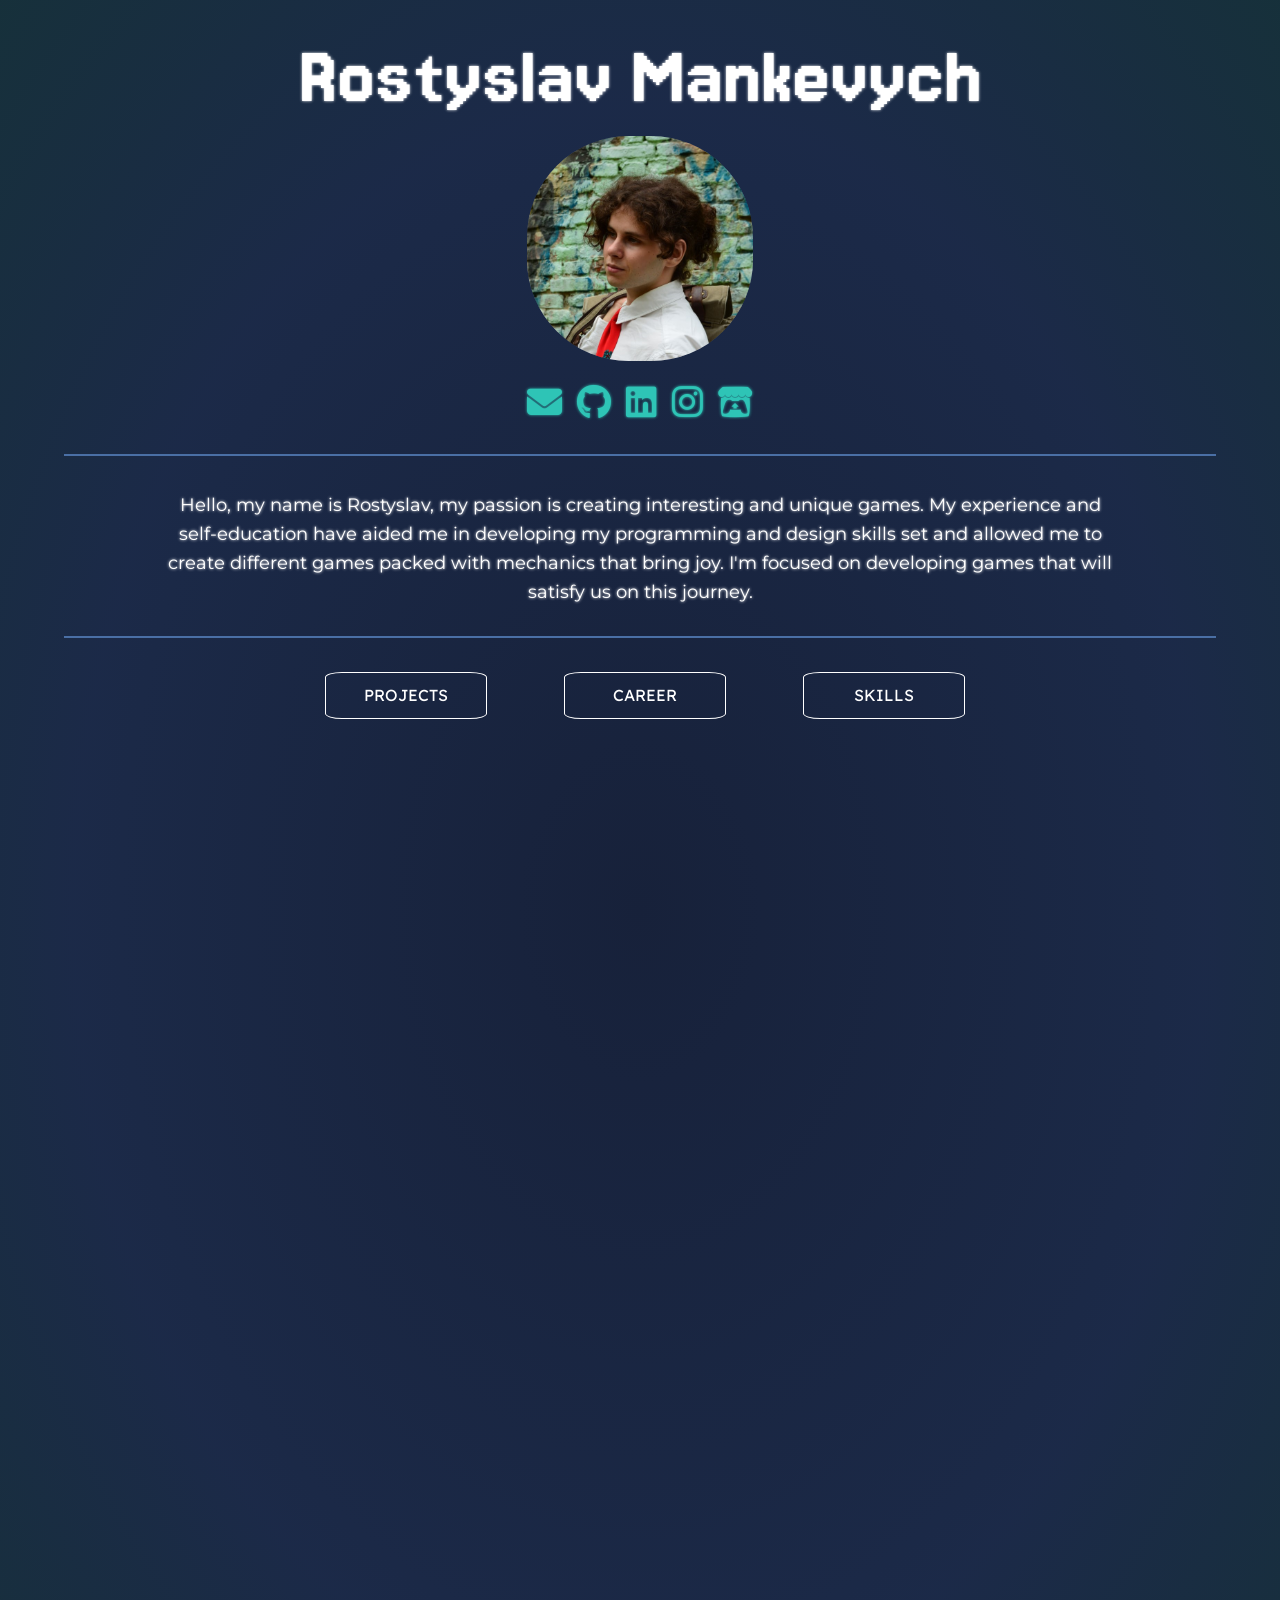
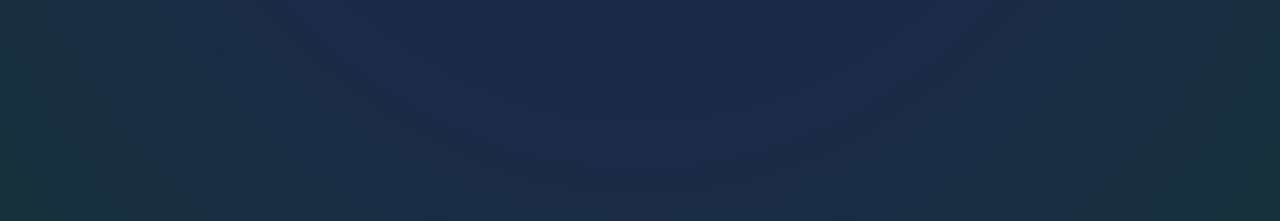
==== index.html @ a0258fa4 "update fonts" ====
<!DOCTYPE html>
<html lang="en">
    <head>
        <!-- Metadata -->
        <meta charset="utf-8">
        
        <!-- Mobile Specific Metas -->
        <!-- <meta name="viewport" content="width=device-width, initial-scale=1"> -->
        <meta name="keywords" content="programmer, coding, console, cv, java, c#, c++, games developer, english" />
        <meta name="description" content="Game developer and desinger interested in development of cool games and applications." />

        <title>Rostyslav Mankevych</title>

        <!-- External file links for this html page  -->
        
        <!-- CSS -->
         <link rel="stylesheet" type="text/css" href="styles/variables.css">
        <link rel="stylesheet" type="text/css" href="styles/skeleton.css">
        <link rel="stylesheet" type="text/css" href="styles/landing.css">

        <link rel="stylesheet" type="text/css" href="styles/projects.css">
        <link rel="stylesheet" type="text/css" href="styles/career.css">
        <link rel="stylesheet" type="text/css" href="styles/skills.css">

        <link rel="stylesheet" href="https://cdnjs.cloudflare.com/ajax/libs/font-awesome/6.6.0/css/all.min.css">

        <!-- Fonts -->
        <link rel="preconnect" href="https://fonts.googleapis.com">
        <link rel="preconnect" href="https://fonts.gstatic.com" crossorigin>

        <link href="https://fonts.googleapis.com/css2?family=Lexend:wght@100..900&display=swap" rel="stylesheet">
        <link href="https://fonts.googleapis.com/css2?family=Montserrat:ital,wght@0,100..900;1,100..900&display=swap" rel="stylesheet">
        <link href="https://fonts.googleapis.com/css2?family=Emilys+Candy&family=Fascinate&family=Shojumaru&display=swap" rel="stylesheet">
        <link href="https://fonts.googleapis.com/css2?family=Jersey+15&display=swap" rel="stylesheet">
        <link href="https://fonts.googleapis.com/css2?family=Irish+Grover&family=Leckerli+One&display=swap" rel="stylesheet">


        <!-- Project related css files --> 
        <link rel="stylesheet" type="text/css" href="styles/projects.css">

        <!-- Icon -->
        <link rel="icon" type="image/png" href="./data/images/icon.png">

        <!-- Scripts -->
        <script src="scripts/quick_links.js"></script>

        <!-- Add google analytics data -->

    </head>

    <!-- Add a custom container class implementation here.... -->
    <body id="top">  
        <div class="container" style="margin-top: 1%" align="center">   
            <br>

            <div id="title">Rostyslav Mankevych</div>        
            <img class="landing_logo" src="./data/images/portrait.png" alt="Portrait">
            
            <div id="quick_links" class="quick-links-containter">
                <!-- <p id ="tooltip">Quick Links</p> -->
                <a href="mailto:mankevich.rostislav@gmail.com" target="_blank"><i class="fa-solid fa-envelope quick-link"></i></a>
                <a href="https://github.com/ECortus" target="_blank"><i class="fa-brands fa-github quick-link"></i></a>
                <a href="https://www.linkedin.com/in/rostyslav-mankevychh-500812202/" target="_blank"><i class="fa-brands fa-linkedin quick-link"></i></a>
                <a href="https://www.instagram.com/rostyslavmankevych/" target="_blank"><i class="fa-brands fa-instagram quick-link"></i></a>
                <a href="https://ecortus.itch.io" target="_blank"><i class="fa-brands fa-itch-io quick-link"></i></a>
            </div>
            <hr>
            <div id="about_me">Hello, my name is Rostyslav, my passion is creating interesting and unique games. 
                My experience and self-education have aided me in developing my programming and design skills set and allowed me to 
                create different games packed with mechanics that bring joy. I'm focused on developing games that will satisfy us on this journey.</div>
            <hr>

            <section class="buttons">
                <div class="button_container">
                    <div id="projects-Button" class="btn btn-5 kd-button" onClick="LoadPage(this,0)">Projects</div> 
                    <div id="career-Button" class="btn btn-5 kd-button" onClick="LoadPage(this,1)">Career</div> 
                    <div id="skills-Button" class="btn btn-5 kd-button" onClick="LoadPage(this,2)">Skills</div> 
                </div>
            </section>
        </div>
    </body>

    <div id="bottom">
        <!-- Data_Labels -->
        <div id="data_selection_area" class="container kd-selection-content" style="opacity: 0;"></div>
        <div id="project_data_area" class="container kd-selection-content" style="opacity: 0;"></div>
        <script src="scripts/button_nav_selection.js"></script>
        <script src="scripts/button_nav_proj.js"></script>
        <script src="scripts/button_nav_career.js"></script>

    </div>
</html>
---- styles/variables.css ----
:root
{
  --white-color: #ffffff;

  /* Palette */
  --one-color: #1E2A44;
  --two-color: #4A6FA5;
  --three-color: #F4A261;
  --four-color: #2EC4B6;

  /* Background */
  --background-0-color: #192642;
  --background-1-color: var(--one-color);
  --background-2-color: #0a3b37;

  /* Icons */
  --icon-color: var(--four-color);
  --icon-selection-color: var(--three-color);

  /* Buttons */
  --button-color: #ffffff;
  --button-outline-color: #ffffff;
  --button-shadow-color: #ffffff50;

  --button-selection-color: var(--three-color);
  --button-selection-outline-color: #F4A26150;
  --button-selection-shadow-color: #F4A26150;

  --button-active-color: var(--four-color);
  --button-active-outline-color: var(--four-color);
  --button-active-shadow-color: #2EC4B650;

  /* Sliders */
  --slider-1-color: #ffffff00;
  --slider-2-color: var(--four-color);
  --slider-3-color: #2EC4B615;
  --slider-4-color: #2EC4B650;
  --slider-4-selection-color: #F4A26120;
  --slider-5-selection-color: #F4A26160;

  --slider-text-color: #ffffff;
  --slider-text-selection-color: var(--three-color);

  /* Text Colors */
  --text-standard-color: #ffffff;
  --text-active-color: var(--four-color);
  --text-selection-color: var(--three-color);

  --text-title-color: #ffffff;
  --text-shadow-color: #ffffff15;

  /* Text Families */
  --text-title-family: "Jersey 15", sans-serif;
  --text-subtitle-family: "Irish Grover", system-ui;

  --text-standard-family: "Montserrat", sans-serif;
  --text-button-family: "Lexend", sans-serif;

  --text-slider-family: "Lexend", sans-serif;

  /* Others */
  --border-color: var(--two-color);
}
---- styles/skeleton.css ----
/* Table of contents
––––––––––––––––––––––––––––––––––––––––––––––––––
- Grid
- Base Styles
- Typography
- Links
- Buttons
- Forms
- Lists
- Code
- Tables
- Spacing
- Utilities
- Clearing
- Media Queries
*/

/* Grid
–––––––––––––––––––––––––––––––––––––––––––––––––– */
.container {
    position: relative;
    width: 100%;
    max-width: 960px;
    margin: 0 auto;
    padding: 0 20px;
    box-sizing: border-box; 
    /* DEBUG VARIABLES */
    border: 0px solid rgb(255, 255, 255); }
  .column,
  .columns {
    width: 100%;
    float: left;
    box-sizing: border-box; }
  
  /* For devices larger than 400px */
  @media (min-width: 400px) {
    .container {
      width: 85%;
      padding: 0; }
  }
  
  /* For devices larger than 550px */
  @media (min-width: 550px) {
    .container {
      width: 80%; }
    .column,
    .columns {
      margin-left: 4%; }
    .column:first-child,
    .columns:first-child {
      margin-left: 0; }
  
    .one.column,
    .one.columns                    { width: 4.66666666667%; }
    .two.columns                    { width: 13.3333333333%; }
    .three.columns                  { width: 22%;            }
    .four.columns                   { width: 30.6666666667%; }
    .five.columns                   { width: 39.3333333333%; }
    .six.columns                    { width: 48%;            }
    .seven.columns                  { width: 56.6666666667%; }
    .eight.columns                  { width: 65.3333333333%; }
    .nine.columns                   { width: 74.0%;          }
    .ten.columns                    { width: 82.6666666667%; }
    .eleven.columns                 { width: 91.3333333333%; }
    .twelve.columns                 { width: 100%; margin-left: 0; }
  
    .one-third.column               { width: 30.6666666667%; }
    .two-thirds.column              { width: 65.3333333333%; }
  
    .one-half.column                { width: 48%; }
  
    /* Offsets */
    .offset-by-one.column,
    .offset-by-one.columns          { margin-left: 8.66666666667%; }
    .offset-by-two.column,
    .offset-by-two.columns          { margin-left: 17.3333333333%; }
    .offset-by-three.column,
    .offset-by-three.columns        { margin-left: 26%;            }
    .offset-by-four.column,
    .offset-by-four.columns         { margin-left: 34.6666666667%; }
    .offset-by-five.column,
    .offset-by-five.columns         { margin-left: 43.3333333333%; }
    .offset-by-six.column,
    .offset-by-six.columns          { margin-left: 52%;            }
    .offset-by-seven.column,
    .offset-by-seven.columns        { margin-left: 60.6666666667%; }
    .offset-by-eight.column,
    .offset-by-eight.columns        { margin-left: 69.3333333333%; }
    .offset-by-nine.column,
    .offset-by-nine.columns         { margin-left: 78.0%;          }
    .offset-by-ten.column,
    .offset-by-ten.columns          { margin-left: 86.6666666667%; }
    .offset-by-eleven.column,
    .offset-by-eleven.columns       { margin-left: 95.3333333333%; }
  
    .offset-by-one-third.column,
    .offset-by-one-third.columns    { margin-left: 34.6666666667%; }
    .offset-by-two-thirds.column,
    .offset-by-two-thirds.columns   { margin-left: 69.3333333333%; }
  
    .offset-by-one-half.column,
    .offset-by-one-half.columns     { margin-left: 52%; }
  
  }
  
  
  /* Base Styles
  –––––––––––––––––––––––––––––––––––––––––––––––––– */
  /* NOTE
  html is set to 62.5% so that all the REM measurements throughout Skeleton
  are based on 10px sizing. So basically 1.5rem = 15px :) */
  html {
    font-size: 62.5%; }
  body {
    font-size: 1.5em; /* currently ems cause chrome bug misinterpreting rems on body element */
    line-height: 1.6;
    font-weight: 400;
    font-family: "Raleway", "HelveticaNeue", "Helvetica Neue", Helvetica, Arial, sans-serif;
    color: #222; }
  
  
  /* Typography
  –––––––––––––––––––––––––––––––––––––––––––––––––– */
  h1, h2, h3, h4, h5, h6 {
    margin-top: 0;
    margin-bottom: 2rem;
    font-weight: 300; }
  h1 { font-size: 4.0rem; line-height: 1.2;  letter-spacing: -.1rem;}
  h2 { font-size: 3.6rem; line-height: 1.25; letter-spacing: -.1rem; }
  h3 { font-size: 3.0rem; line-height: 1.3;  letter-spacing: -.1rem; }
  h4 { font-size: 2.4rem; line-height: 1.35; letter-spacing: -.08rem; }
  h5 { font-size: 1.8rem; line-height: 1.5;  letter-spacing: -.05rem; }
  h6 { font-size: 1.5rem; line-height: 1.6;  letter-spacing: 0; }
  
  /* Larger than phablet */
  @media (min-width: 550px) {
    h1 { font-size: 5.0rem; }
    h2 { font-size: 4.2rem; }
    h3 { font-size: 3.6rem; }
    h4 { font-size: 3.0rem; }
    h5 { font-size: 2.4rem; }
    h6 { font-size: 1.5rem; }
  }
  
  p {
    margin-top: 0; }
  
  /* Buttons
  –––––––––––––––––––––––––––––––––––––––––––––––––– */
  .button,
  button,
  input[type="submit"],
  input[type="reset"],
  input[type="button"] {
    display: inline-block;
    height: 38px;
    padding: 0 30px;
    color: #555;
    text-align: center;
    font-size: 11px;
    font-weight: 600;
    line-height: 38px;
    letter-spacing: .1rem;
    text-transform: uppercase;
    text-decoration: none;
    white-space: nowrap;
    background-color: transparent;
    border-radius: 4px;
    border: 1px solid #bbb;
    cursor: pointer;
    box-sizing: border-box; }
  .button:hover,
  button:hover,
  input[type="submit"]:hover,
  input[type="reset"]:hover,
  input[type="button"]:hover,
  .button:focus,
  button:focus,
  input[type="submit"]:focus,
  input[type="reset"]:focus,
  input[type="button"]:focus {
    color: #333;
    border-color: #888;
    outline: 0; }
  .button.button-primary,
  button.button-primary,
  input[type="submit"].button-primary,
  input[type="reset"].button-primary,
  input[type="button"].button-primary {
    color: #FFF;
    background-color: #33C3F0;
    border-color: #33C3F0; }
  .button.button-primary:hover,
  button.button-primary:hover,
  input[type="submit"].button-primary:hover,
  input[type="reset"].button-primary:hover,
  input[type="button"].button-primary:hover,
  .button.button-primary:focus,
  button.button-primary:focus,
  input[type="submit"].button-primary:focus,
  input[type="reset"].button-primary:focus,
  input[type="button"].button-primary:focus {
    color: #FFF;
    background-color: #1EAEDB;
    border-color: #1EAEDB; }
  
  
  /* Forms
  –––––––––––––––––––––––––––––––––––––––––––––––––– */
  input[type="email"],
  input[type="number"],
  input[type="search"],
  input[type="text"],
  input[type="tel"],
  input[type="url"],
  input[type="password"],
  textarea,
  select {
    height: 38px;
    padding: 6px 10px; /* The 6px vertically centers text on FF, ignored by Webkit */
    background-color: #fff;
    border: 1px solid #D1D1D1;
    border-radius: 4px;
    box-shadow: none;
    box-sizing: border-box; }
  /* Removes awkward default styles on some inputs for iOS */
  input[type="email"],
  input[type="number"],
  input[type="search"],
  input[type="text"],
  input[type="tel"],
  input[type="url"],
  input[type="password"],
  textarea {
    -webkit-appearance: none;
       -moz-appearance: none;
            appearance: none; }
  textarea {
    min-height: 65px;
    padding-top: 6px;
    padding-bottom: 6px; }
  input[type="email"]:focus,
  input[type="number"]:focus,
  input[type="search"]:focus,
  input[type="text"]:focus,
  input[type="tel"]:focus,
  input[type="url"]:focus,
  input[type="password"]:focus,
  textarea:focus,
  select:focus {
    border: 1px solid #33C3F0;
    outline: 0; }
  label,
  legend {
    display: block;
    margin-bottom: .5rem;
    font-weight: 600; }
  fieldset {
    padding: 0;
    border-width: 0; }
  input[type="checkbox"],
  input[type="radio"] {
    display: inline; }
  label > .label-body {
    display: inline-block;
    margin-left: .5rem;
    font-weight: normal; }
  
  
  /* Lists
  –––––––––––––––––––––––––––––––––––––––––––––––––– */
  ul {
    list-style: circle inside; }
  ol {
    list-style: decimal inside; }
  ol, ul {
    padding-left: 0;
    margin-top: 0; }
  ul ul,
  ul ol,
  ol ol,
  ol ul {
    margin: 1.5rem 0 1.5rem 3rem;
    font-size: 90%; }
  li {
    margin-bottom: 1rem; }
  
  
  /* Code
  –––––––––––––––––––––––––––––––––––––––––––––––––– */
  code {
    padding: .2rem .5rem;
    margin: 0 .2rem;
    font-size: 90%;
    white-space: nowrap;
    background: #F1F1F1;
    border: 1px solid #E1E1E1;
    border-radius: 4px; }
  pre > code {
    display: block;
    padding: 1rem 1.5rem;
    white-space: pre; }
  
  
  /* Tables
  –––––––––––––––––––––––––––––––––––––––––––––––––– */
  th,
  td {
    padding: 12px 15px;
    text-align: left;
    border-bottom: 1px solid #F1F1F1; }
  th:first-child,
  td:first-child {
    padding-left: 0; }
  th:last-child,
  td:last-child {
    padding-right: 0; }
  
  
  /* Spacing
  –––––––––––––––––––––––––––––––––––––––––––––––––– */
  button,
  .button {
    margin-bottom: 1rem; }
  input,
  textarea,
  select,
  fieldset {
    margin-bottom: 1.5rem; }
  pre,
  blockquote,
  dl,
  figure,
  table,
  p,
  ul,
  ol,
  form {
    margin-bottom: 2.5rem; }
  
  
  /* Utilities
  –––––––––––––––––––––––––––––––––––––––––––––––––– */
  .u-full-width {
    width: 100%;
    box-sizing: border-box; }
  .u-max-full-width {
    max-width: 100%;
    box-sizing: border-box; }
  .u-pull-right {
    float: right; }
  .u-pull-left {
    float: left; }
  
  
  /* Misc
  –––––––––––––––––––––––––––––––––––––––––––––––––– */
  hr {
    margin-top: 3rem;
    margin-bottom: 3.5rem;
    border-width: 0;
    border-top: 2px solid var(--border-color);
    margin-left: -10%;
    margin-right: -10%;
  }
  
  
  /* Clearing
  –––––––––––––––––––––––––––––––––––––––––––––––––– */
  
  /* Self Clearing Goodness */
  .container:after,
  .row:after,  

  .u-cf 
  {
    content: "";
    display: table;
    clear: both; 

  }
  
  /* Media Queries
  –––––––––––––––––––––––––––––––––––––––––––––––––– */
  /*
  Note: The best way to structure the use of media queries is to create the queries
  near the relevant code. For example, if you wanted to change the styles for buttons
  on small devices, paste the mobile query code up in the buttons section and style it
  there.
  */
  
  /* Larger than mobile */
  @media (min-width: 400px) {}
  
  /* Larger than phablet (also point when grid becomes active) */
  @media (min-width: 550px) {}
  
  /* Larger than tablet */
  @media (min-width: 750px) {}
  
  /* Larger than desktop */
  @media (min-width: 1000px) {}
  
  /* Larger than Desktop HD */
  @media (min-width: 1200px) {}
---- styles/landing.css ----
@font-face
{
    font-family: cascadia;
    src: url("fonts/cascadia.ttf");
}

body
{
    background-color: #17213a;
    background-image: repeating-radial-gradient(#17223a25, #355d9b25, #133532  125% );
    height: 200vh;
    display: block;
    font-size: 15pt;
    text-shadow: 0 0 3px;

    /* DEBUG VARIABLES */
    border: 0px solid rgb(255, 255, 0);
  }

#title
{
    color: var(--text-title-color);
    font-family: var(--text-title-family); /* font family */
    font-size: 64pt; /* size of the font */
    margin: -35px auto; /* vertical margin from top, horizontal centering (using auto) */
    width: max-content; /* Takes up full width of screen */
}  

#title_description
{
    color: var(--text-standard-color);
    font-family: var(--text-standard-family);  /* font family */
    margin-top: 25px auto; /* vertical margin from top, horizontal centering (using auto) */
    
    font-size: 2.2rem; 
    line-height: 1.5;  
    letter-spacing: -.05rem;
    
    /* DEBUG VARIABLES */
    border: 0px solid rgb(149, 255, 0);
}  

#about_me
{
    color: var(--text-standard-color);
    font-family: var(--text-standard-family);
    font-size: 1.8rem; 
}

/* An image encapsulating the full width of a page */
.landing_logo
{
    border-radius: 45%;
    margin: 25px auto;
    height: 25vh;
    box-shadow: inset 0 0 20px var(--button-shadow-color);

    /* DEBUG VARIABLES */
    border: 0px solid rgb(255, 102, 0);
}
  
/* Shortcut links */
#quick_links 
{
    width: 100%;
    text-align: center;
    margin-top: -10px;
    margin-bottom: 2px;
    color: var(--icon-color);
}

.quick-links-containter
{
  display: flex;
  flex-direction: row;
  justify-content: center;
  align-items: center;
  column-gap: 15px;
}

.quick-link
{
  color: var(--icon-color);
  font-size: 3.5rem; 
}

.quick-link:hover
{
  color: var(--icon-selection-color);
  font-size: 4rem;
  margin-top: -0.5rem;
  margin-bottom: -0.5rem;
  margin-left: -0.235rem;
  margin-right: -0.235rem;
}

.buttons {
    color: var(--text-standard-color);
    font-family: var(--text-button-family);

    display: -webkit-box;
    display: flex;
    -webkit-box-orient: vertical;
    -webkit-box-direction: normal;
            flex-direction: column;
    height: 100%;
    -webkit-box-pack: center;
            justify-content: center;
    text-align: center;
    width: 90%;
  }
  
  .button_container {
    align-self: center;
    -webkit-box-align: center;
            align-items: center;
    display: -webkit-box;
    display: flex;
    -webkit-box-orient: vertical;
    -webkit-box-direction: normal;
            flex-direction: column;
    -webkit-box-pack: center;
            justify-content: center;
    text-align: center;
    width: 75%;
  }

  @media (min-width: 600px) {
    .button_container {
      align-self: center;
      -webkit-box-orient: horizontal;
      -webkit-box-direction: normal;
              flex-direction: row;
      -webkit-box-pack: justify;
              justify-content: space-between;
    }
  }
  
  @media (min-width: 600px) {
    p {
      left: 50%;
      position: absolute;
      -webkit-transform: translate(-50%, 0);
              transform: translate(-50%, 0);
      top: 90%;
    }
  }
  @media (max-height: 500px) {
    p {
      left: 0;
      position: relative;
      top: 0;
      -webkit-transform: translate(0, 0);
              transform: translate(0, 0);
    }
  }

.btn {
    color: var(--text-standard-color);
    cursor: pointer;
    font-size: 16px;
    font-weight: 400;
    line-height: 45px;
    max-width: 160px;
    position: relative;
    text-decoration: none;
    text-transform: uppercase;
    width: 100%;

    border: 0px solid;
    border-radius: 10%;
    box-shadow: inset 0 0 0px var(--button-shadow-color);
    outline: 1px solid;
    outline-color: var(--button-outline-color);
    outline-offset: 0px;
    text-shadow: none;
    -webkit-transition: all 1250ms cubic-bezier(0.19, 1, 0.22, 1);
    transition: all 1250ms cubic-bezier(0.19, 1, 0.22, 1);
  }
  
  .btn:hover {
    border: 0px solid;
    box-shadow: inset 0 0 20px var(--button-selection-shadow-color), 0 0 20px var(--button-selection-shadow-color); 
    outline-color: var(--button-selection-outline-color);
    outline-offset: 15px;
    text-shadow: 1px 1px 2px var(--text-shadow-color);

    color: var(--text-selection-color);
    text-decoration: none;
  }

.btn-active {
    color: var(--text-active-color);
    cursor: pointer;
    font-size: 16px;
    font-weight: 400;
    line-height: 45px;
    max-width: 160px;
    position: relative;
    text-decoration: none;
    text-transform: uppercase;
    width: 100%;

    border: 0px solid;
    border-radius: 10%;

    box-shadow: inset 0 0 20px var(--button-active-shadow-color);
    outline: 1px solid;
    outline-color: var(--button-active-outline-color);
    outline-offset: 0px;
    text-shadow: none;
    -webkit-transition: all 1250ms cubic-bezier(0.19, 1, 0.22, 1);
    transition: all 1250ms cubic-bezier(0.19, 1, 0.22, 1);
  }
  
  .btn-active:hover {
    border: 0px solid;
  box-shadow: inset 0 0 20px var(--button-active-shadow-color), 0 0 20px var(--button-active-shadow-color); 
  outline-color: var(--button-active-outline-color-50);
  outline-offset: 15px;
  text-shadow: 1px 1px 2px var(--text-shadow-color);
  text-decoration: none;

    color: var(--text-active-color);
    text-decoration: none;
  }
  
.kd-button  {
	position: relative;
    display: inline-block;
    margin-left: 1rem;
	overflow: hidden;
	vertical-align: middle;
}

#pt
{
  color: var(--text-standard-color);
  font-family: var(--text-standard-family);
  font-size: 1.8rem; 
  letter-spacing: -.05rem;
  text-align: center;
}
---- styles/projects.css ----
.proj-button
{
    margin: 5px;
  border: 3px solid var(--button-color);
	position: relative;
	display: inline-block;
	border-radius: 50%;
	overflow: hidden;
	transition: transform .3s;
	max-width:10vh;
	min-width:10vh;
  min-height:10vh;
	max-height:10vh;
  vertical-align: middle;
}

.proj-button:hover {
    border: 3px solid var(--button-selection-color);
  box-shadow: inset 0 0 20px var(--button-selection-shadow-color), 0 0 20px var(--button-selection-shadow-color); 
  outline-color: var(--button-selection-outline-color);
  text-shadow: 1px 1px 2px var(--button-selection-shadow-color);
}

.proj-button-active
{
    margin: 5px;
	position: relative;
	display: inline-block;
	border: 3px solid var(--button-active-color);
	border-radius: 50%;
	overflow: hidden;
	transition: transform .3s;
	vertical-align: middle;
	max-width:10vh;
	min-width:10vh;
  min-height:10vh;
	max-height:10vh;
}

.proj-button-active:hover
{
  box-shadow: inset 0 0 20px var(--button-active-shadow-color), 0 0 20px var(--button-active-shadow-color); 
  outline-color: var(--button-active-outline-color);
  text-shadow: 1px 1px 2px var(--button-active-shadow-color);
}

.proj-button-img 
{
	overflow: hidden;
	transition: transform .5s;
	max-width: 100%;
	width: auto;
  height: auto;
  vertical-align: middle;
}

#proj-button-section
{
    text-align: center;
    align-items: center;
}
---- styles/career.css ----
.buttons_career 
{
  margin-top: 1.5rem;
  font-family: var(--text-button-family);
  display: -webkit-box;
  display: flex;
  -webkit-box-orient: vertical;
  -webkit-box-direction: normal;
  flex-direction: column;
  height: 100%;
  -webkit-box-pack: center;
  justify-content: center;
  text-align: center;
  width: 50%;
}
    
.button_career_container 
{
  -webkit-box-align: center;
  align-items: center;
  display: -webkit-box;
  display: flex;
  -webkit-box-orient: vertical;
  -webkit-box-direction: normal;
  flex-direction: column;
  -webkit-box-pack: center;
  justify-content: center;
  text-align: center;
}
  
@media (min-width: 600px) 
{
  .button_career_container 
  {
    -webkit-box-orient: horizontal;
    -webkit-box-direction: normal;
    flex-direction: row;
    -webkit-box-pack: justify;
    justify-content: space-between;
  }
}
    
.btn-career-5 
{
    /* generic button */
    color: var(--text-standard-color);
    cursor: pointer;
    font-size: 16px;
    font-weight: 400;
    line-height: 45px;
    /* margin: 0 0 2em; */
    max-width: 160px;
    position: relative;
    text-decoration: none;
    text-transform: uppercase;
    width: 100%;

    /* btn 5 */
    border: 0px solid;
    border-radius: 10%;
    box-shadow: inset 0 0 0px var(--button-shadow-color);
    outline: 1px solid;
    outline-color: var(--button-outline-color);
    outline-offset: 0px;
    text-shadow: none;
    -webkit-transition: all 1250ms cubic-bezier(0.19, 1, 0.22, 1);
    transition: all 1250ms cubic-bezier(0.19, 1, 0.22, 1);
}
  
.btn-career-5:hover 
{
  color: var(--text-selection-color);
  border: 0px solid;
  box-shadow: inset 0 0 20px var(--button-selection-shadow-color), 0 0 20px var(--button-selection-shadow-color); 
    outline-color: var(--button-selection-outline-color);
  outline-offset: 15px;
  text-shadow: 1px 1px 2px var(--text-shadow-color);
  text-decoration: none;
}

.btn-career-5-active 
{
  /* generic button */
  color: var(--text-active-color);
  cursor: pointer;
  font-size: 16px;
  font-weight: 400;
  line-height: 45px;
  /* margin: 0 0 2em; */
  max-width: 160px;
  position: relative;
  text-decoration: none;
  text-transform: uppercase;
  width: 100%;

  /* btn 5 */
  border: 0px solid;
  border-radius: 10%;
  box-shadow: inset 0 0 20px var(--button-active-shadow-color);
  outline: 1px solid;
  outline-color: var(--button-active-outline-color);
  outline-offset: 0px;
  text-shadow: none;
  -webkit-transition: all 1250ms cubic-bezier(0.19, 1, 0.22, 1);
  transition: all 1250ms cubic-bezier(0.19, 1, 0.22, 1);
}

.btn-career-5-active:hover 
{
  border: 0px solid;
  box-shadow: inset 0 0 20px var(--button-active-shadow-color), 0 0 20px var(--button-active-shadow-color); 
  outline-color: var(--button-active-outline-color);
  outline-offset: 15px;
  text-shadow: 1px 1px 2px var(--text-shadow-color);
  color: var(--button-active-color);
  text-decoration: none;
}

.kd-career-button  {
	position: relative;
  display: inline-block;
  margin-left: 0.1rem;
  overflow: hidden;
  vertical-align: middle;
}

.hr-career {
  border-top: 2px solid var(--border-color); 
  margin-top: 1.5rem;
  margin-bottom: 1.5em;
  border-width: 2px;
  margin-left: -10%;
  margin-right: -10%;
}

/* Education */
.edu 
{
  color: var(--text-standard-color);
  display: block;
  text-align: center;
  font-family: var(--text-standard-family);
}

.edu-title
{
    color: var(--text-standard-color);
    font-family: var(--text-subtitle-family);
    font-size: 2.8rem; 
    letter-spacing: +0.7rem;
    text-align: center;
    padding-bottom: 25px;
} 

.edu-title-medium
{
    color: var(--text-standard-color);
    font-family: var(--text-subtitle-family);
    font-size: 2.6rem; 
    letter-spacing: +0.7rem;
    text-align: center;
    padding-bottom: 25px;
} 

.we-year
{
  font-family: var(--text-subtitle-family);
  font-size: 2.2rem; 
  padding-top: 10px;
  padding-bottom: 0px;
}
---- styles/skills.css ----
#skill-chart-title
{
  color: var(--text-standard-color);
  text-align: center; 
  font-family: var(--text-subtitle-family);
  font-size: 3.5rem; 
  letter-spacing: -.05rem;
}

.chart .metric 
{
  background-color: var(--background-1-color);
  background: var(--slider-1-color);
  color: var(--slider-text-color);
  text-shadow: 1px 1px 1px var(--text-shadow-color);
  border-radius: 5px;
  border: 5px solid var(--slider-4-color);
  padding: 10px;
  text-align: left;
  font-family: var(--text-slider-family);
  position: relative;
}

.chart :hover
{
  border: 5px solid var(--slider-4-selection-color);
  font-weight: bold;
}

.metric :hover
{
  border: 0px solid var(--slider-4-color);
}

.metric-value {
  color: var(--slider-text-color);
  font-family: var(--text-standard-family);
}

.chart-horizontal {
  width: 100%;
}
.chart-horizontal .metric {
  margin-bottom: 3px;
  min-width: 100px;
  padding: 6px 15px;
}
.chart-horizontal .metric .metric-value {
  float: right;
  font-weight: bold;
}

.progress-bar {
  position: relative;
  overflow: hidden;
  box-sizing: border-box;
}

.progress-bar::before {
  display: block;
  content: '';
  position: absolute;
  top: 4px;
  left: 4px;
  right: 4px;
  bottom: 4px;
  width: calc(var(--percent, 100) * 0.991%);
  background: repeating-linear-gradient(
    to right,
    var(--slider-3-color) 0,
    var(--slider-3-color) 20px,
    transparent 20px,
    transparent 25px
  );
}

.progress-bar:hover {
  background-color: var(--slider-4-selection-color);
}

.progress-bar:hover::before {
  background: repeating-linear-gradient(
    to right,
    var(--slider-5-selection-color) 0,
    var(--slider-5-selection-color) 20px,
    transparent 20px,
    transparent 25px
  );
}

.bar-label {
  position: absolute;
  color: var(--slider-text-color);
  font-family: var(--text-slider-family);
}
---- styles/projects.css ----
.proj-button
{
    margin: 5px;
  border: 3px solid var(--button-color);
	position: relative;
	display: inline-block;
	border-radius: 50%;
	overflow: hidden;
	transition: transform .3s;
	max-width:10vh;
	min-width:10vh;
  min-height:10vh;
	max-height:10vh;
  vertical-align: middle;
}

.proj-button:hover {
    border: 3px solid var(--button-selection-color);
  box-shadow: inset 0 0 20px var(--button-selection-shadow-color), 0 0 20px var(--button-selection-shadow-color); 
  outline-color: var(--button-selection-outline-color);
  text-shadow: 1px 1px 2px var(--button-selection-shadow-color);
}

.proj-button-active
{
    margin: 5px;
	position: relative;
	display: inline-block;
	border: 3px solid var(--button-active-color);
	border-radius: 50%;
	overflow: hidden;
	transition: transform .3s;
	vertical-align: middle;
	max-width:10vh;
	min-width:10vh;
  min-height:10vh;
	max-height:10vh;
}

.proj-button-active:hover
{
  box-shadow: inset 0 0 20px var(--button-active-shadow-color), 0 0 20px var(--button-active-shadow-color); 
  outline-color: var(--button-active-outline-color);
  text-shadow: 1px 1px 2px var(--button-active-shadow-color);
}

.proj-button-img 
{
	overflow: hidden;
	transition: transform .5s;
	max-width: 100%;
	width: auto;
  height: auto;
  vertical-align: middle;
}

#proj-button-section
{
    text-align: center;
    align-items: center;
}
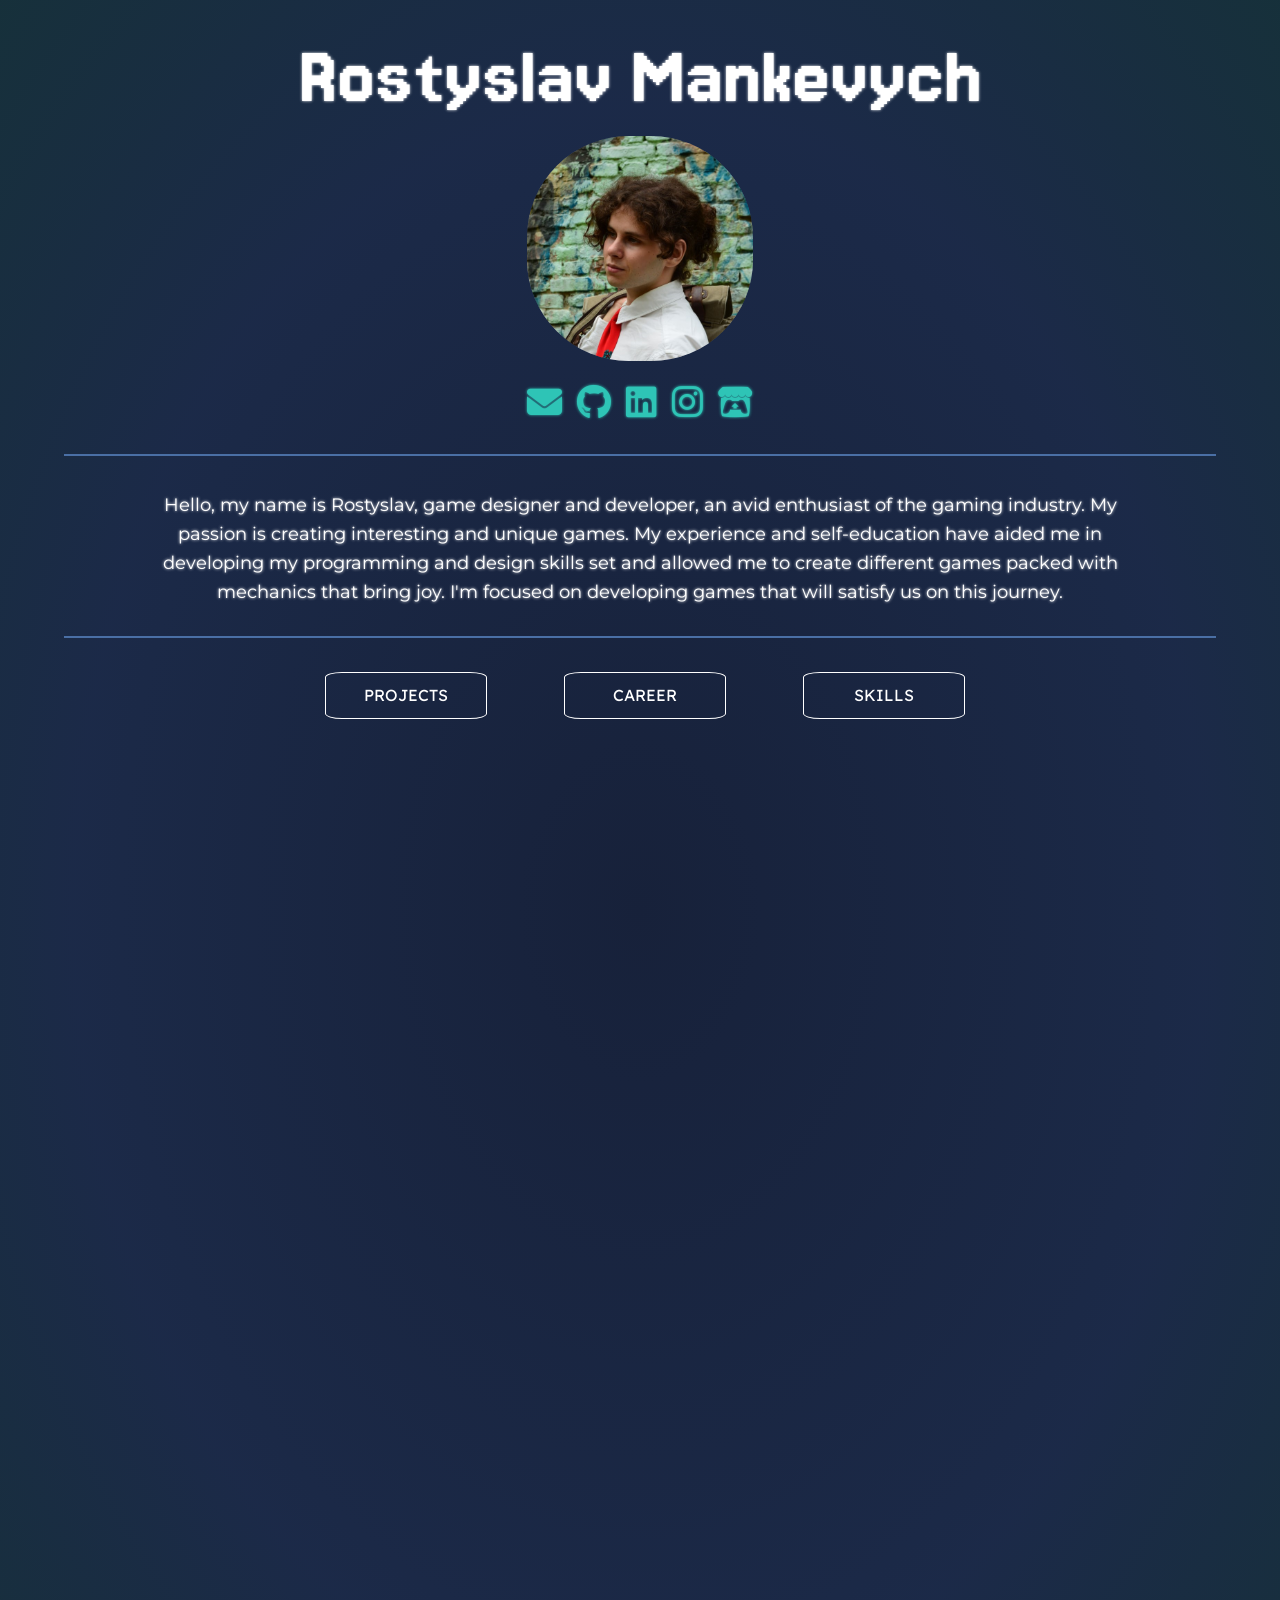
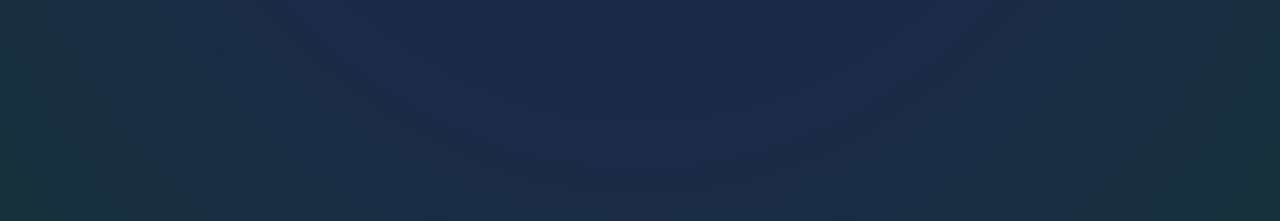
==== commit efb8fd46: "upd about me and work" ====
--- a/index.html
+++ b/index.html
@@ -7,7 +7,7 @@
         <!-- Mobile Specific Metas -->
         <!-- <meta name="viewport" content="width=device-width, initial-scale=1"> -->
         <meta name="keywords" content="programmer, coding, console, cv, java, c#, c++, games developer, english" />
-        <meta name="description" content="Game developer and desinger interested in development of cool games and applications." />
+        <meta name="description" content="Game desinger and developer interested in development of cool games and applications." />
 
         <title>Rostyslav Mankevych</title>
 
@@ -65,9 +65,10 @@
                 <a href="https://ecortus.itch.io" target="_blank"><i class="fa-brands fa-itch-io quick-link"></i></a>
             </div>
             <hr>
-            <div id="about_me">Hello, my name is Rostyslav, my passion is creating interesting and unique games. 
-                My experience and self-education have aided me in developing my programming and design skills set and allowed me to 
-                create different games packed with mechanics that bring joy. I'm focused on developing games that will satisfy us on this journey.</div>
+            <div id="about_me">Hello, my name is Rostyslav, game designer and developer, an avid enthusiast of the gaming industry. 
+                My passion is creating interesting and unique games. My experience and self-education have aided me in developing my programming and 
+                design skills set and allowed me to create different games packed with mechanics that bring joy. 
+                I'm focused on developing games that will satisfy us on this journey.</div>
             <hr>
 
             <section class="buttons">
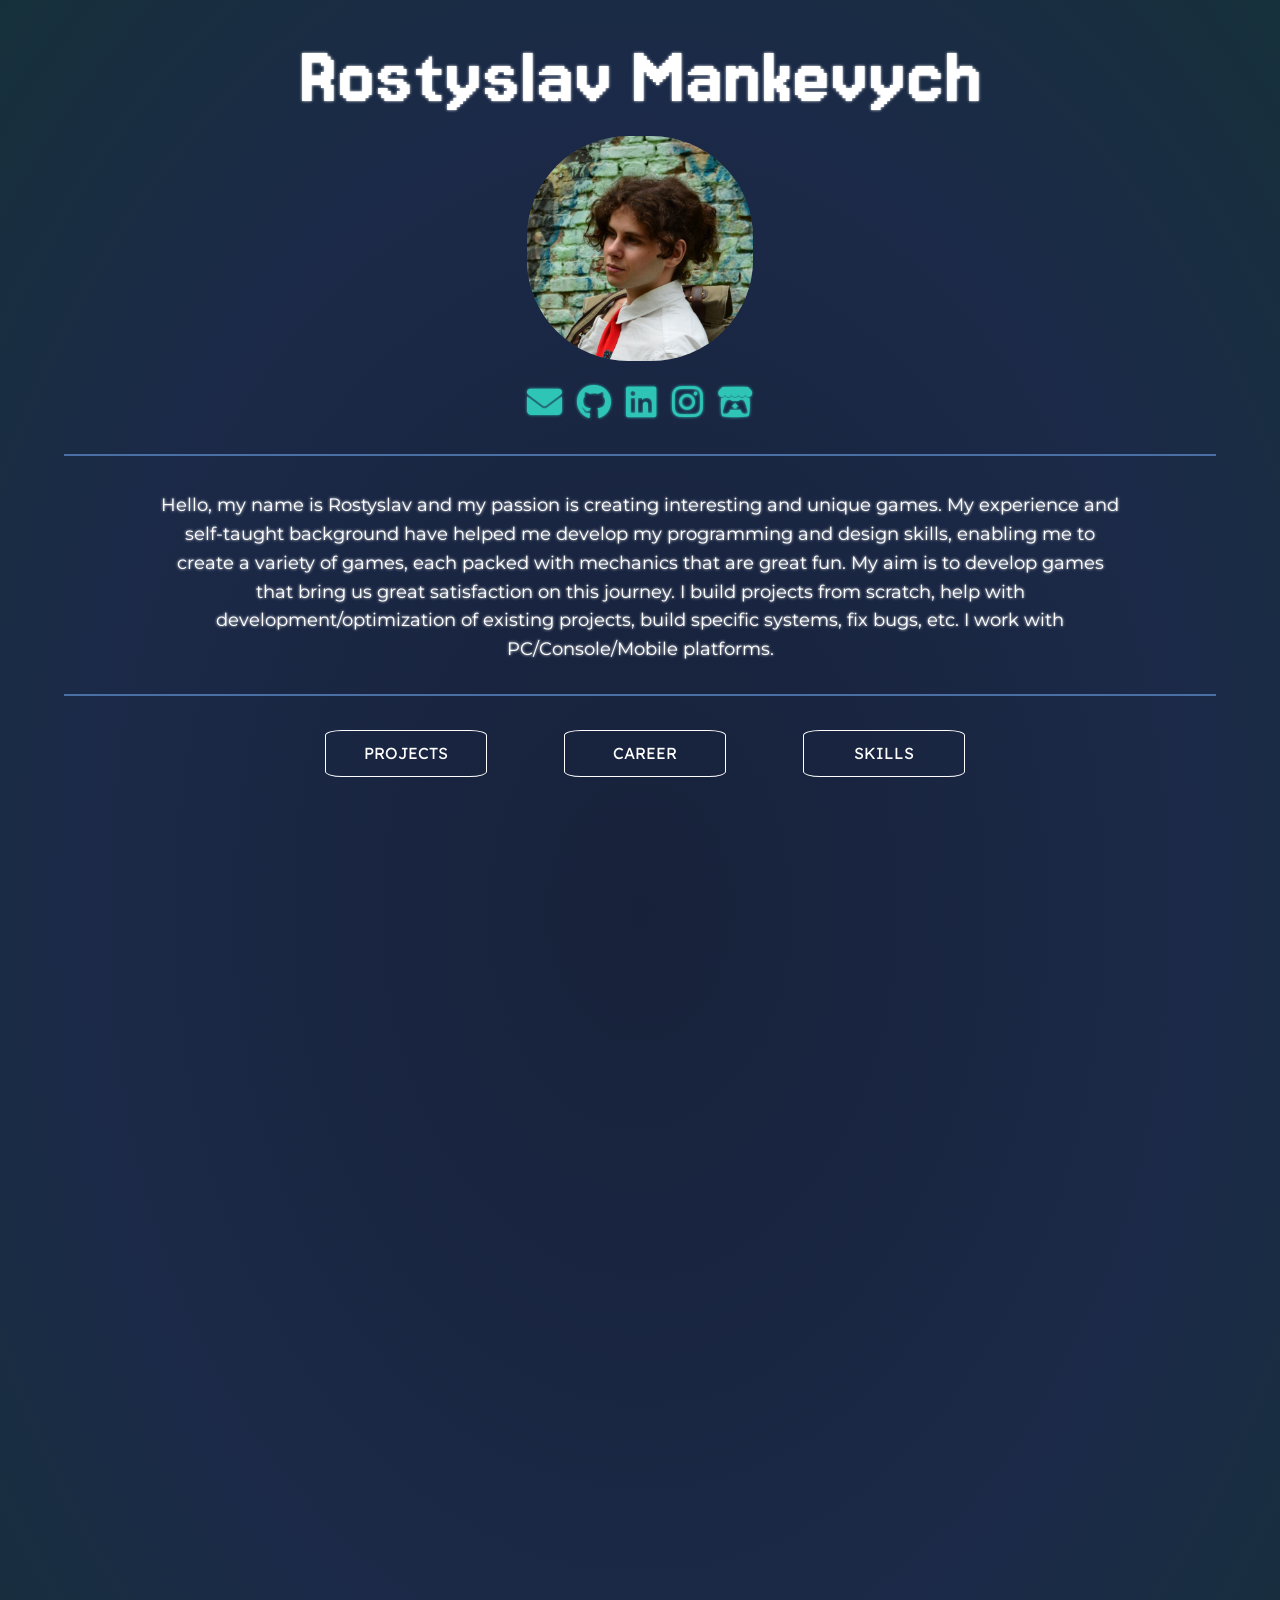
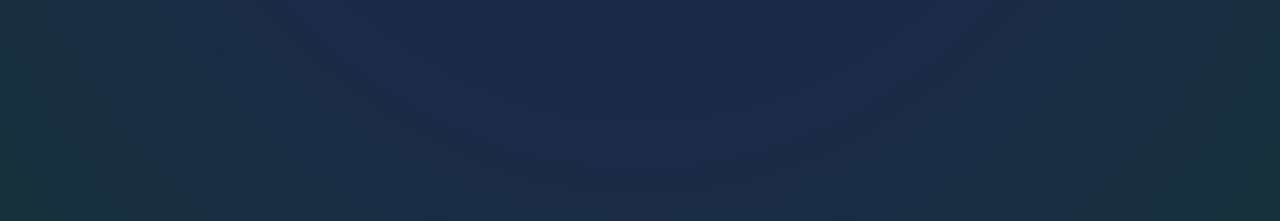
==== commit c7443d3b: "update about + add freelance work" ====
--- a/index.html
+++ b/index.html
@@ -60,15 +60,16 @@
                 <!-- <p id ="tooltip">Quick Links</p> -->
                 <a href="mailto:mankevich.rostislav@gmail.com" target="_blank"><i class="fa-solid fa-envelope quick-link"></i></a>
                 <a href="https://github.com/ECortus" target="_blank"><i class="fa-brands fa-github quick-link"></i></a>
-                <a href="https://www.linkedin.com/in/rostyslav-mankevychh-500812202/" target="_blank"><i class="fa-brands fa-linkedin quick-link"></i></a>
+                <a href="https://www.linkedin.com/in/rostyslav-mankevych/" target="_blank"><i class="fa-brands fa-linkedin quick-link"></i></a>
                 <a href="https://www.instagram.com/rostyslavmankevych/" target="_blank"><i class="fa-brands fa-instagram quick-link"></i></a>
                 <a href="https://ecortus.itch.io" target="_blank"><i class="fa-brands fa-itch-io quick-link"></i></a>
             </div>
             <hr>
-            <div id="about_me">Hello, my name is Rostyslav, game designer and developer, an avid enthusiast of the gaming industry. 
-                My passion is creating interesting and unique games. My experience and self-education have aided me in developing my programming and 
-                design skills set and allowed me to create different games packed with mechanics that bring joy. 
-                I'm focused on developing games that will satisfy us on this journey.</div>
+            <div id="about_me">Hello, my name is Rostyslav and my passion is creating interesting and unique games.
+                My experience and self-taught background have helped me develop my programming and design skills, enabling me to create a variety of games, 
+                each packed with mechanics that are great fun. My aim is to develop games that bring us great satisfaction on this journey.
+                I build projects from scratch, help with development/optimization of existing projects, build specific systems, fix bugs, etc. 
+                I work with PC/Console/Mobile platforms.</div>
             <hr>
 
             <section class="buttons">
--- a/styles/landing.css
+++ b/styles/landing.css
@@ -92,6 +92,12 @@
   margin-bottom: -0.5rem;
   margin-left: -0.235rem;
   margin-right: -0.235rem;
+}
+
+.ref-link
+{
+  color: var(--icon-color);
+  font-size: 2rem; 
 }
 
 .buttons {
--- a/styles/projects.css
+++ b/styles/projects.css
@@ -58,4 +58,36 @@
 {
     text-align: center;
     align-items: center;
+}
+
+.proj-gifs-container
+{
+	display: flex;
+	justify-content: center;
+	text-align: center;
+	align-items: center;
+
+	justify-items: center;
+	align-self: center;
+}
+
+.proj-gif
+{
+	width: 600px;
+	height: auto;
+	margin: 25px;
+}
+
+.proj-video-container
+{
+	display: flex;
+	justify-content: center;
+	text-align: center;
+	align-items: center;
+}
+
+.proj-video
+{
+	width: 1200px;
+	height: auto;
 }
--- a/styles/projects.css
+++ b/styles/projects.css
@@ -58,4 +58,36 @@
 {
     text-align: center;
     align-items: center;
+}
+
+.proj-gifs-container
+{
+	display: flex;
+	justify-content: center;
+	text-align: center;
+	align-items: center;
+
+	justify-items: center;
+	align-self: center;
+}
+
+.proj-gif
+{
+	width: 600px;
+	height: auto;
+	margin: 25px;
+}
+
+.proj-video-container
+{
+	display: flex;
+	justify-content: center;
+	text-align: center;
+	align-items: center;
+}
+
+.proj-video
+{
+	width: 1200px;
+	height: auto;
 }
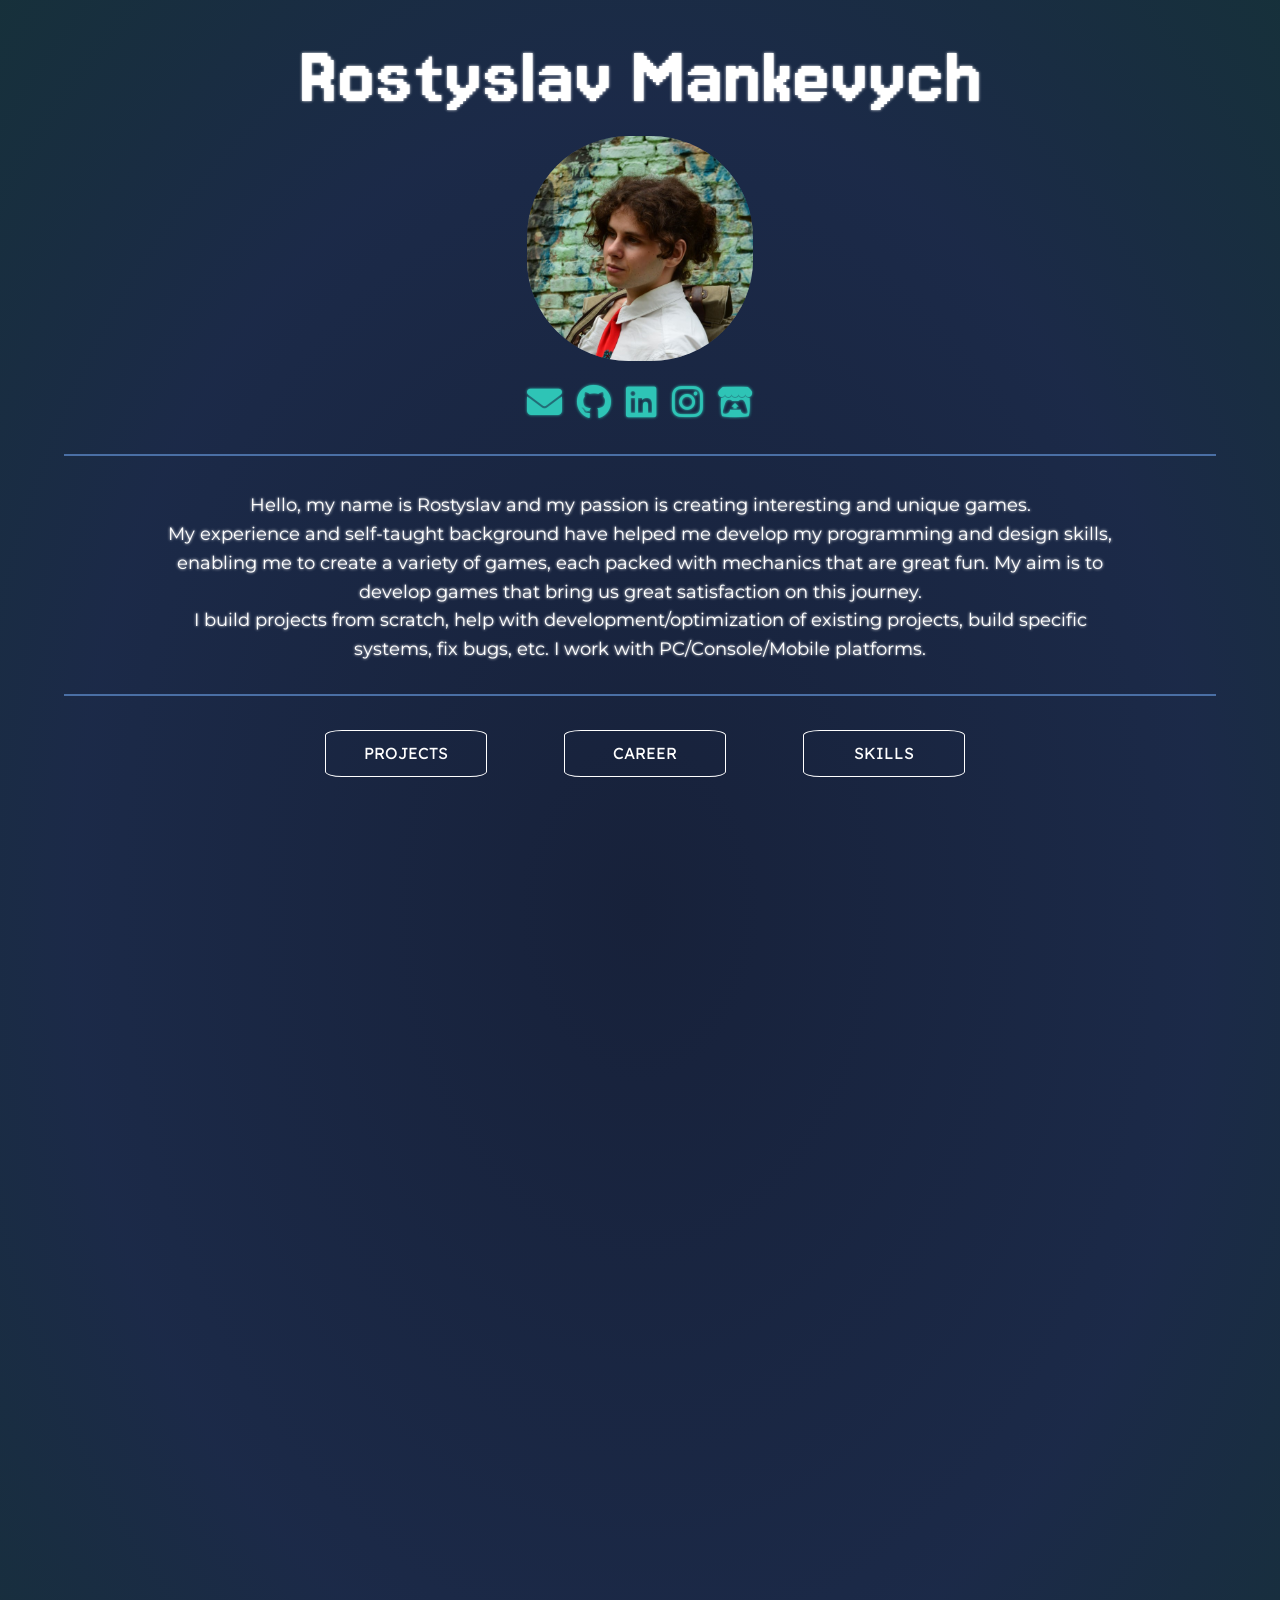
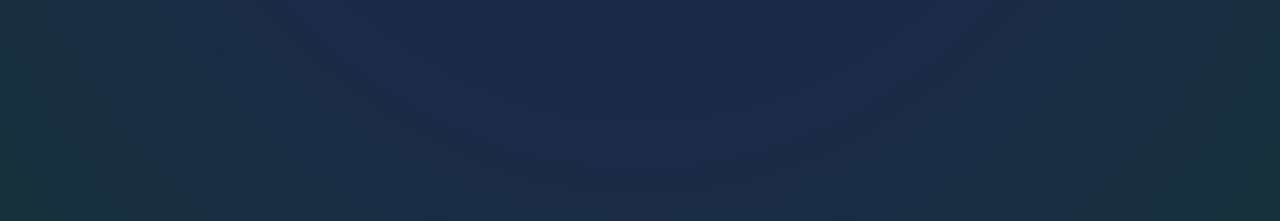
==== commit 9877e39f: "upd index.html" ====
--- a/index.html
+++ b/index.html
@@ -66,8 +66,10 @@
             </div>
             <hr>
             <div id="about_me">Hello, my name is Rostyslav and my passion is creating interesting and unique games.
+                <br>
                 My experience and self-taught background have helped me develop my programming and design skills, enabling me to create a variety of games, 
                 each packed with mechanics that are great fun. My aim is to develop games that bring us great satisfaction on this journey.
+                <br>
                 I build projects from scratch, help with development/optimization of existing projects, build specific systems, fix bugs, etc. 
                 I work with PC/Console/Mobile platforms.</div>
             <hr>
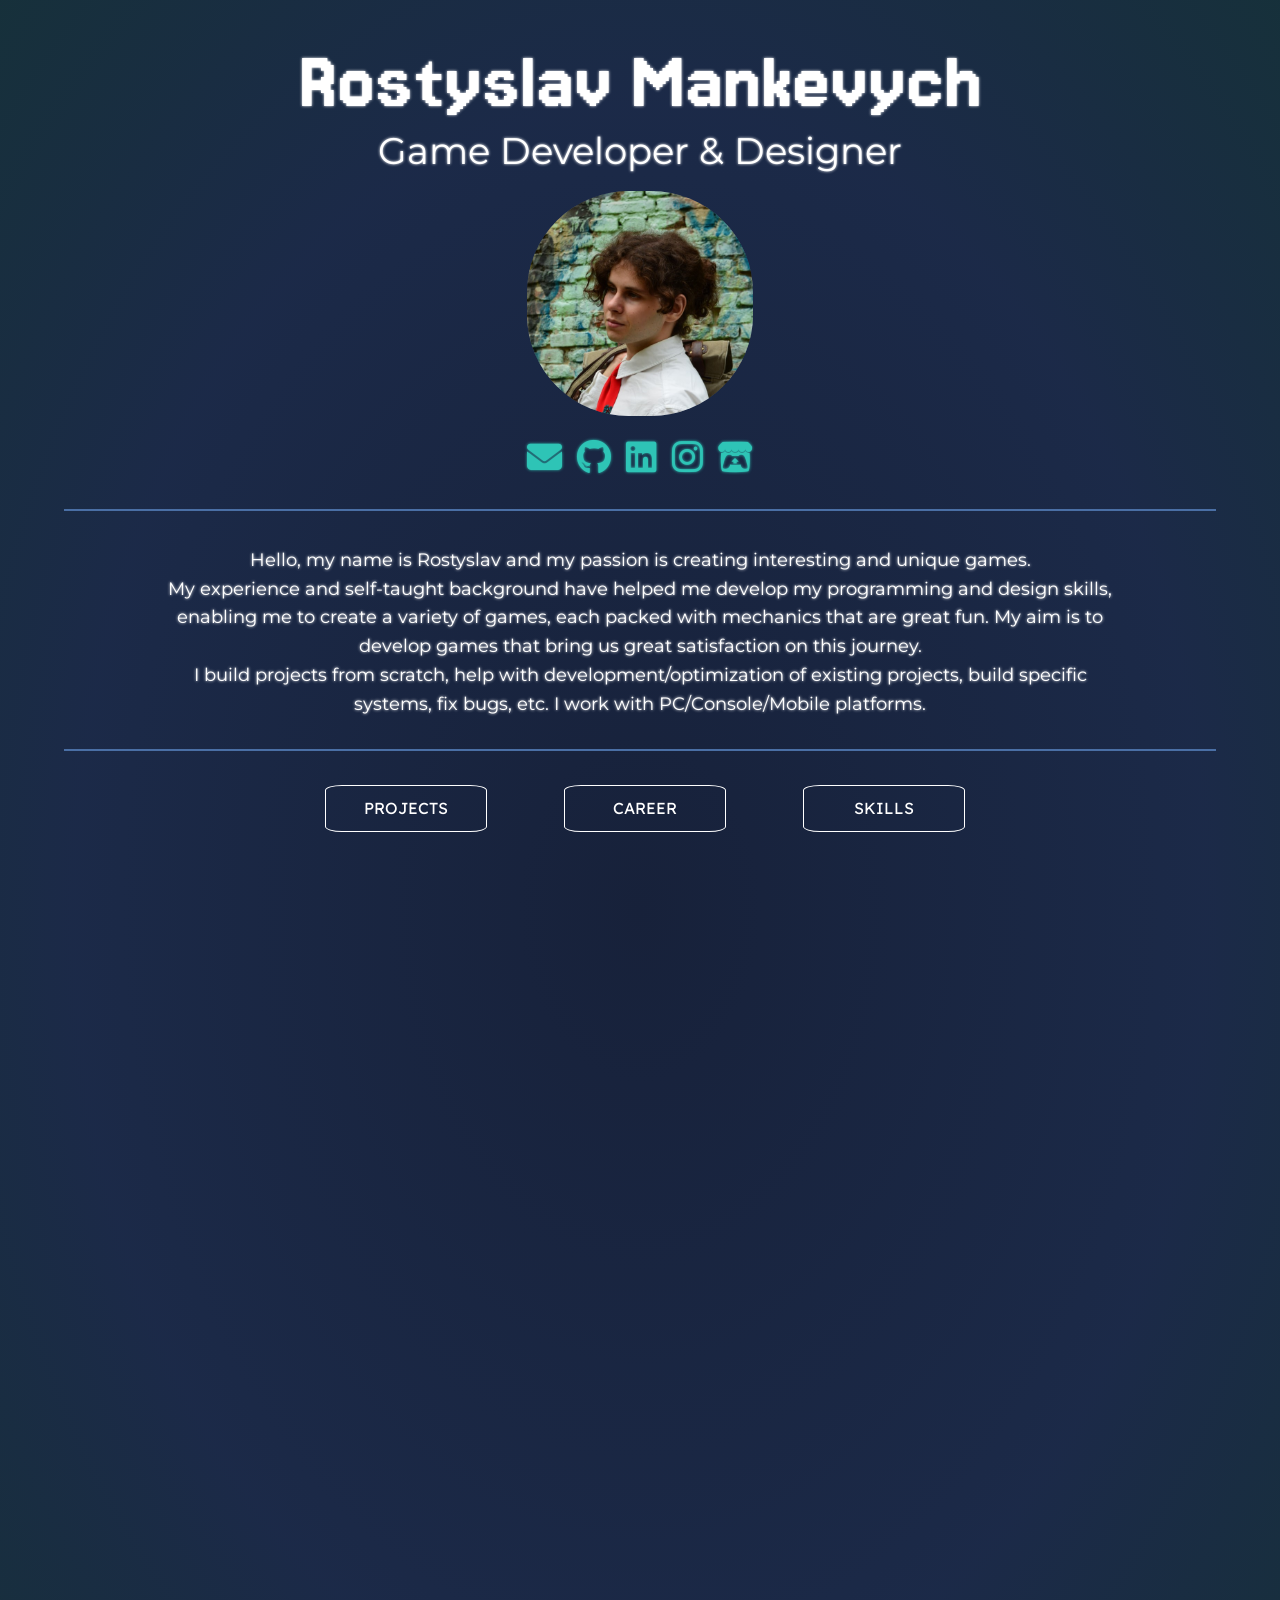
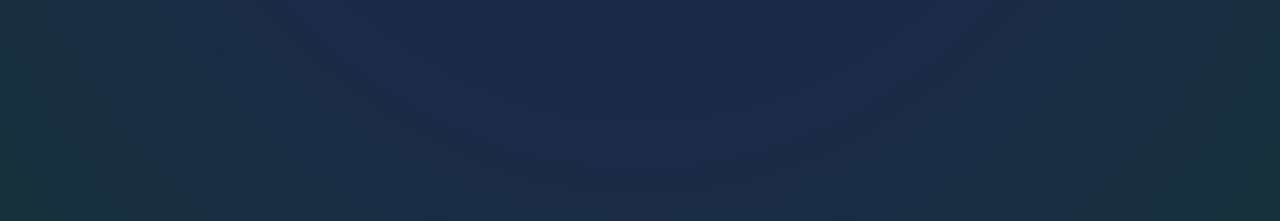
==== commit c263ed55: "little updates" ====
--- a/index.html
+++ b/index.html
@@ -53,7 +53,9 @@
         <div class="container" style="margin-top: 1%" align="center">   
             <br>
 
-            <div id="title">Rostyslav Mankevych</div>        
+            <div id="title">Rostyslav Mankevych</div>       
+            <div id="sub-title">Game Developer & Designer</div> 
+            
             <img class="landing_logo" src="./data/images/portrait.png" alt="Portrait">
             
             <div id="quick_links" class="quick-links-containter">
--- a/styles/landing.css
+++ b/styles/landing.css
@@ -15,14 +15,23 @@
 
     /* DEBUG VARIABLES */
     border: 0px solid rgb(255, 255, 0);
-  }
+}
 
 #title
 {
     color: var(--text-title-color);
     font-family: var(--text-title-family); /* font family */
     font-size: 64pt; /* size of the font */
-    margin: -35px auto; /* vertical margin from top, horizontal centering (using auto) */
+    margin: -30px auto; /* vertical margin from top, horizontal centering (using auto) */
+    width: max-content; /* Takes up full width of screen */
+}  
+
+#sub-title
+{
+    color: var(--text-title-color);
+    font-family: var(--text-standard-family); /* font family */
+    font-size: 28pt; /* size of the font */
+    margin: -15px auto; /* vertical margin from top, horizontal centering (using auto) */
     width: max-content; /* Takes up full width of screen */
 }  
 
--- a/styles/projects.css
+++ b/styles/projects.css
@@ -88,6 +88,6 @@
 
 .proj-video
 {
-	width: 1200px;
+	width: 1000px;
 	height: auto;
 }
--- a/styles/projects.css
+++ b/styles/projects.css
@@ -88,6 +88,6 @@
 
 .proj-video
 {
-	width: 1200px;
+	width: 1000px;
 	height: auto;
 }
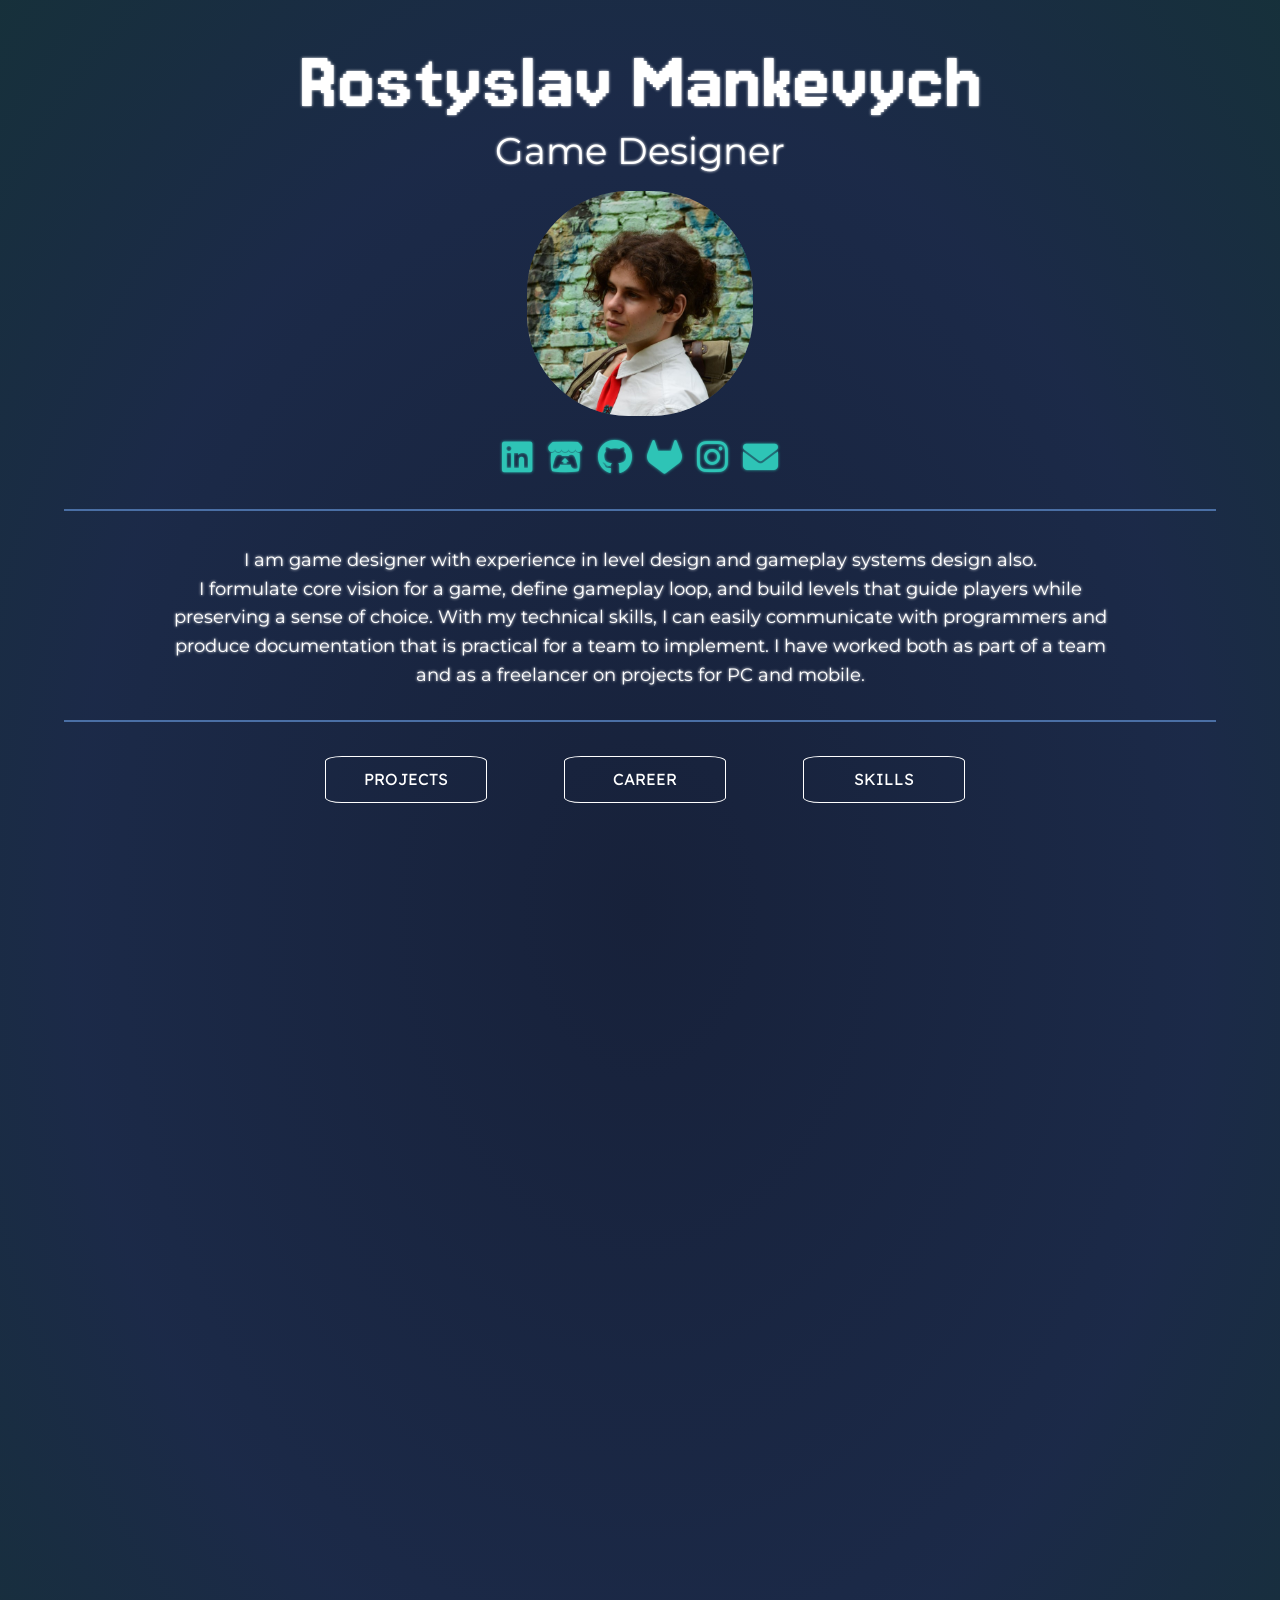
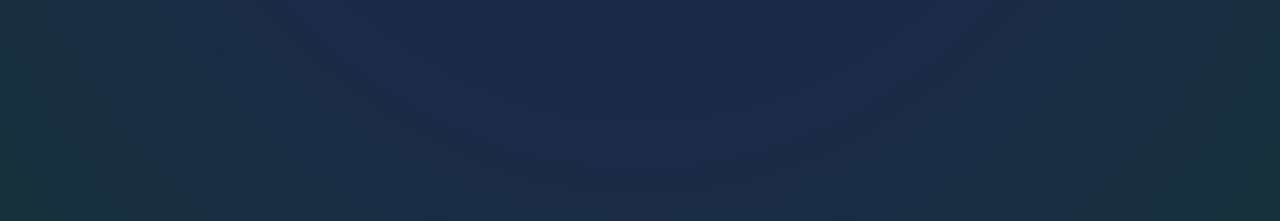
==== commit 6576a8cf: "update portfolio - 11/11/26" ====
--- a/index.html
+++ b/index.html
@@ -54,26 +54,32 @@
             <br>
 
             <div id="title">Rostyslav Mankevych</div>       
-            <div id="sub-title">Game Developer & Designer</div> 
+            <div id="sub-title">Game Designer</div> 
             
             <img class="landing_logo" src="./data/images/portrait.png" alt="Portrait">
             
             <div id="quick_links" class="quick-links-containter">
-                <!-- <p id ="tooltip">Quick Links</p> -->
+                <a href="https://www.linkedin.com/in/rostyslav-mankevych/" target="_blank"><i class="fa-brands fa-linkedin quick-link"></i></a>
+                <a href="https://ecortus.itch.io" target="_blank"><i class="fa-brands fa-itch-io quick-link"></i></a>
+                <a href="https://github.com/ECortus" target="_blank"><i class="fa-brands fa-github quick-link"></i></a>
+                <a href="https://gitlab.com/ECortus" target="_blank"><i class="fa-brands fa-gitlab quick-link"></i></a>
+                <a href="https://www.instagram.com/rostyslavmankevych/" target="_blank"><i class="fa-brands fa-instagram quick-link"></i></a>
                 <a href="mailto:mankevich.rostislav@gmail.com" target="_blank"><i class="fa-solid fa-envelope quick-link"></i></a>
-                <a href="https://github.com/ECortus" target="_blank"><i class="fa-brands fa-github quick-link"></i></a>
-                <a href="https://www.linkedin.com/in/rostyslav-mankevych/" target="_blank"><i class="fa-brands fa-linkedin quick-link"></i></a>
-                <a href="https://www.instagram.com/rostyslavmankevych/" target="_blank"><i class="fa-brands fa-instagram quick-link"></i></a>
-                <a href="https://ecortus.itch.io" target="_blank"><i class="fa-brands fa-itch-io quick-link"></i></a>
             </div>
             <hr>
-            <div id="about_me">Hello, my name is Rostyslav and my passion is creating interesting and unique games.
+            <div id="about_me">I am game designer with experience in level design and gameplay systems design also. 
+                <br>
+                I formulate core vision for a game, define gameplay loop, and build levels that guide players while preserving a sense of choice. 
+                With my technical skills, I can easily communicate with programmers and produce documentation that is practical for a team to implement. 
+                I have worked both as part of a team and as a freelancer on projects for PC and mobile.
+                <!-- Hello, my name is Rostyslav and my passion is creating interesting and unique games.
                 <br>
                 My experience and self-taught background have helped me develop my programming and design skills, enabling me to create a variety of games, 
                 each packed with mechanics that are great fun. My aim is to develop games that bring us great satisfaction on this journey.
                 <br>
                 I build projects from scratch, help with development/optimization of existing projects, build specific systems, fix bugs, etc. 
-                I work with PC/Console/Mobile platforms.</div>
+                I work with PC/Console/Mobile platforms. -->
+            </div>
             <hr>
 
             <section class="buttons">
--- a/styles/projects.css
+++ b/styles/projects.css
@@ -86,7 +86,13 @@
 	align-items: center;
 }
 
-.proj-video
+.proj-video-large
+{
+	width: 600px;
+	height: auto;
+}
+
+.proj-video-medium
 {
 	width: 1000px;
 	height: auto;
--- a/styles/projects.css
+++ b/styles/projects.css
@@ -86,7 +86,13 @@
 	align-items: center;
 }
 
-.proj-video
+.proj-video-large
+{
+	width: 600px;
+	height: auto;
+}
+
+.proj-video-medium
 {
 	width: 1000px;
 	height: auto;
